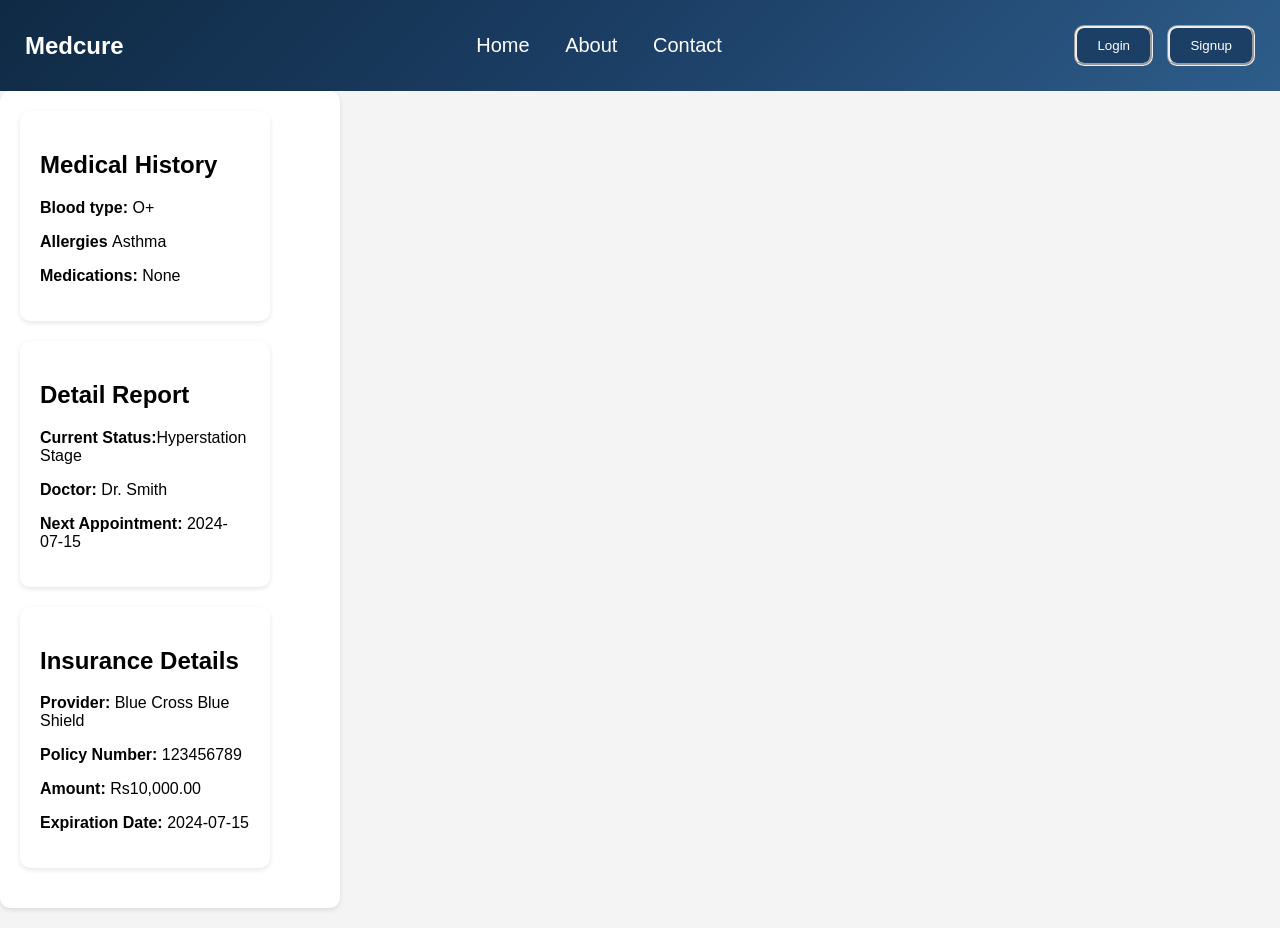
==== index.html @ 0394b895 "Initial commit" ====
<!DOCTYPE html>
<html lang="en">

<head>
    <meta charset="UTF-8">
    <meta name="viewport" content="width=device-width, initial-scale=1.0">
    <title>medcure</title>
    <link rel="stylesheet" href="style.css">
</head>

<body>
    <header class="navbar">
        <h1 class="logo">Medcure</h1>

        <nav>
            <a href="#">Home </a>
            <a href="#">About </a>
            <a href="#">Contact </a>
        </nav>

        <div>
            <button>Login</button>
            <button>Signup</button>
        </div>
    </header>
    
        <div class="container">

            <div class="cards">
                <div class="profile">
                    <h2>Medical History</h2>
                    <p><strong>Blood type:</strong> O+</p>
                    <p><strong>Allergies </strong>Asthma</p>
                    <p><strong>Medications:</strong> None</p>

                </div>

                <div class="health-box">
                    <h2>Detail Report</h2>
                    <p><strong>Current Status:</strong>Hyperstation Stage </p>
                    <p><strong>Doctor:</strong> Dr. Smith</p>
                    <p><strong>Next Appointment:</strong> 2024-07-15</p>
                </div>
                <div class="insurance-box">
                    <h2>Insurance Details</h2>
                    <p><strong>Provider:</strong> Blue Cross Blue Shield</p>
                    <p><strong>Policy Number:</strong> 123456789</p>
                    <p><strong>Amount:</strong> Rs10,000.00</p>
                    <p><strong>Expiration Date:</strong> 2024-07-15</p>

                </div>
            </div>    
            





        </div>
        





</body>

</html>
---- style.css ----
header {
     display: flex;
     justify-content: space-between;
     align-items: center;
     padding: 20px;
     background: linear-gradient(135deg, #0F2A44, #1C3F66, #2E5D8A);
     color: white;
 }

 header h1 {
     font-size: 24px;
     margin: 5px;
 }

 a {
     color: white;
     text-decoration: none;
     margin: 20px;
 }

 button {
     background-color: #1C3F66;
     color: white;
     border: groove;
     padding: 10px 20px 10px;
     margin: 5px;
     cursor: pointer;
     border-radius: 10px;
 }

 .button:hover {
     background-color: #2E5D8A;
 }

 body {
     font-family: Arial, sans-serif;
     margin: 0;
     padding: 0;
     background-color: #f4f4f4;
 }

 .navbar {
     display: flex;
     justify-content: space-between;
     align-items: center;
     padding: 20px;
 }

 .profile {
     width: 70%;
     background-color: white;
     border-radius: 10px;
     padding: 20px;
     margin-bottom: 20px;
     box-shadow: 0 2px 5px rgba(0, 0, 0, 0.1);
     transition: all 0.3s ease;
 }

 .profile:hover {
     box-shadow: 0 4px 10px rgba(0, 0, 0, 0.2);
     transform: translateY(-5px);
 }


 .health-box {
     width: 70%;
     background-color: white;
     border-radius: 10px;
     padding: 20px;
     margin-bottom: 20px;
     box-shadow: 0 2px 5px rgba(0, 0, 0, 0.1);
 }

 .health-box:hover {
     box-shadow: 0 4px 10px rgba(0, 0, 0, 0.2);
     transform: translateY(-5px);
 }


 .insurance-box {
     width: 70%;
     background-color: white;
     border-radius: 10px;
     padding: 20px;
     margin-bottom: 20px;
     box-shadow: 0 2px 5px rgba(0, 0, 0, 0.1);
 }

 .insurance-box:hover {
     box-shadow: 0 4px 10px rgba(0, 0, 0, 0.2);
     transform: translateY(-5px);
 }

 nav a {
     margin: 0 15px;
     font-size: 20px;
 }

 main {
     display: flex;
     padding: 20px;
 }

 .left {
     flex: 1;
     padding: 20px;
 }

 .right {
     flex: 1;
     display: flex;
     flex-direction: column;
     padding: 20px;
 }

 .container {
    grid-template-columns: repeat(3, 1fr);
     display:grid;
     justify-content: center;
     flex-wrap: wrap;
     gap: 20px;
     padding: auto;
 }

 .cards {
     width: 300px;
     background-color: white;
     border-radius: 10px;
     padding: 20px;
     margin-bottom: 20px;
     box-shadow: 0 2px 5px rgba(0, 0, 0, 0.1);
 }
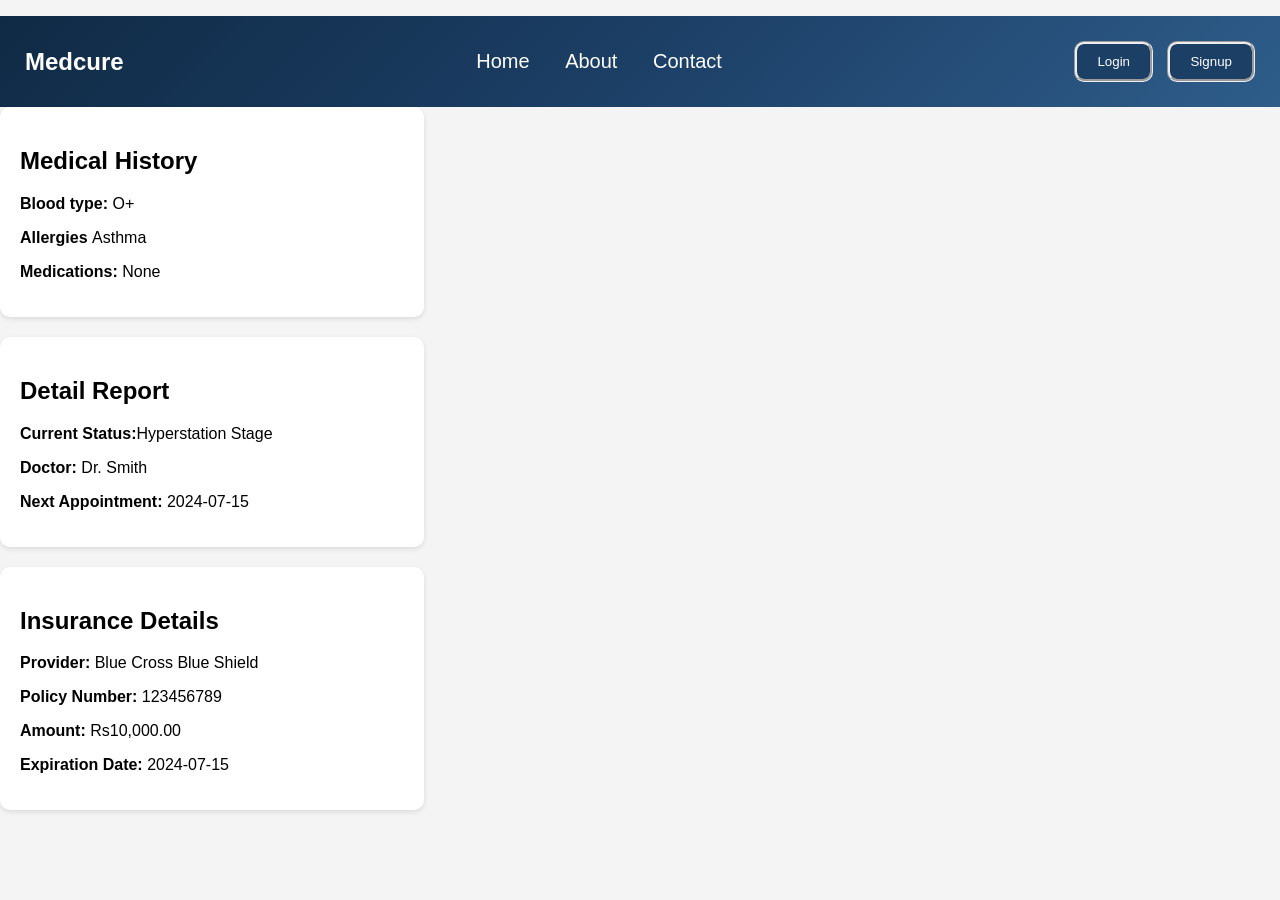
==== commit 05dbce14: "Update styles and add new files" ====
--- a/index.html
+++ b/index.html
@@ -9,9 +9,10 @@
 </head>
 
 <body>
+    <p>
     <header class="navbar">
         <h1 class="logo">Medcure</h1>
-
+                 
         <nav>
             <a href="#">Home </a>
             <a href="#">About </a>
@@ -23,46 +24,33 @@
             <button>Signup</button>
         </div>
     </header>
-    
-        <div class="container">
 
-            <div class="cards">
-                <div class="profile">
-                    <h2>Medical History</h2>
-                    <p><strong>Blood type:</strong> O+</p>
-                    <p><strong>Allergies </strong>Asthma</p>
-                    <p><strong>Medications:</strong> None</p>
+    <div class="container">
 
-                </div>
-
-                <div class="health-box">
-                    <h2>Detail Report</h2>
-                    <p><strong>Current Status:</strong>Hyperstation Stage </p>
-                    <p><strong>Doctor:</strong> Dr. Smith</p>
-                    <p><strong>Next Appointment:</strong> 2024-07-15</p>
-                </div>
-                <div class="insurance-box">
-                    <h2>Insurance Details</h2>
-                    <p><strong>Provider:</strong> Blue Cross Blue Shield</p>
-                    <p><strong>Policy Number:</strong> 123456789</p>
-                    <p><strong>Amount:</strong> Rs10,000.00</p>
-                    <p><strong>Expiration Date:</strong> 2024-07-15</p>
-
-                </div>
-            </div>    
-            
-
-
-
-
+        <div class="profile">
+            <h2>Medical History</h2>
+            <p><strong>Blood type:</strong> O+</p>
+            <p><strong>Allergies </strong>Asthma</p>
+            <p><strong>Medications:</strong> None</p>
 
         </div>
-        
 
+        <div class="health-box">
+            <h2>Detail Report</h2>
+            <p><strong>Current Status:</strong>Hyperstation Stage </p>
+            <p><strong>Doctor:</strong> Dr. Smith</p>
+            <p><strong>Next Appointment:</strong> 2024-07-15</p>
+        </div>
+        <div class="insurance-box">
+            <h2>Insurance Details</h2>
+            <p><strong>Provider:</strong> Blue Cross Blue Shield</p>
+            <p><strong>Policy Number:</strong> 123456789</p>
+            <p><strong>Amount:</strong> Rs10,000.00</p>
+            <p><strong>Expiration Date:</strong> 2024-07-15</p>
 
-
-
-
+        </div>
+    </div>
+</p>
 </body>
 
 </html>
--- a/style.css
+++ b/style.css
@@ -47,7 +47,7 @@
  }
 
  .profile {
-     width: 70%;
+     width: 30%;
      background-color: white;
      border-radius: 10px;
      padding: 20px;
@@ -61,9 +61,8 @@
      transform: translateY(-5px);
  }
 
-
  .health-box {
-     width: 70%;
+     width: 30%;
      background-color: white;
      border-radius: 10px;
      padding: 20px;
@@ -78,7 +77,7 @@
 
 
  .insurance-box {
-     width: 70%;
+     width: 30%;
      background-color: white;
      border-radius: 10px;
      padding: 20px;
@@ -113,16 +112,8 @@
      padding: 20px;
  }
 
- .container {
-    grid-template-columns: repeat(3, 1fr);
-     display:grid;
-     justify-content: center;
-     flex-wrap: wrap;
-     gap: 20px;
-     padding: auto;
- }
-
- .cards {
+ .cards 
+ {
      width: 300px;
      background-color: white;
      border-radius: 10px;
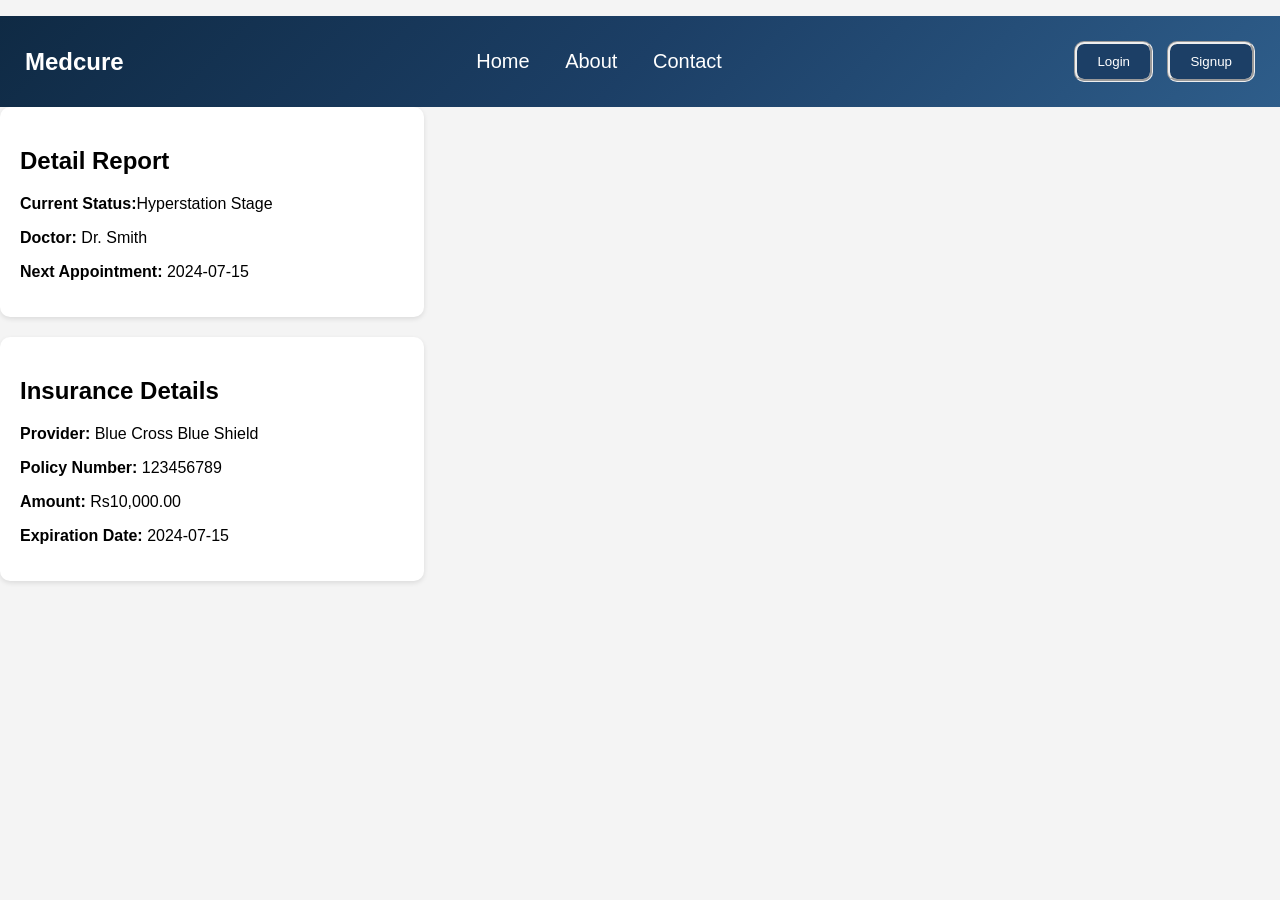
==== commit 65e542ff: "Remove medical history section from index.html Removed medical history section from the profile." ====
--- a/index.html
+++ b/index.html
@@ -27,13 +27,7 @@
 
     <div class="container">
 
-        <div class="profile">
-            <h2>Medical History</h2>
-            <p><strong>Blood type:</strong> O+</p>
-            <p><strong>Allergies </strong>Asthma</p>
-            <p><strong>Medications:</strong> None</p>
-
-        </div>
+        
 
         <div class="health-box">
             <h2>Detail Report</h2>
@@ -53,4 +47,4 @@
 </p>
 </body>
 
-</html>+</html>
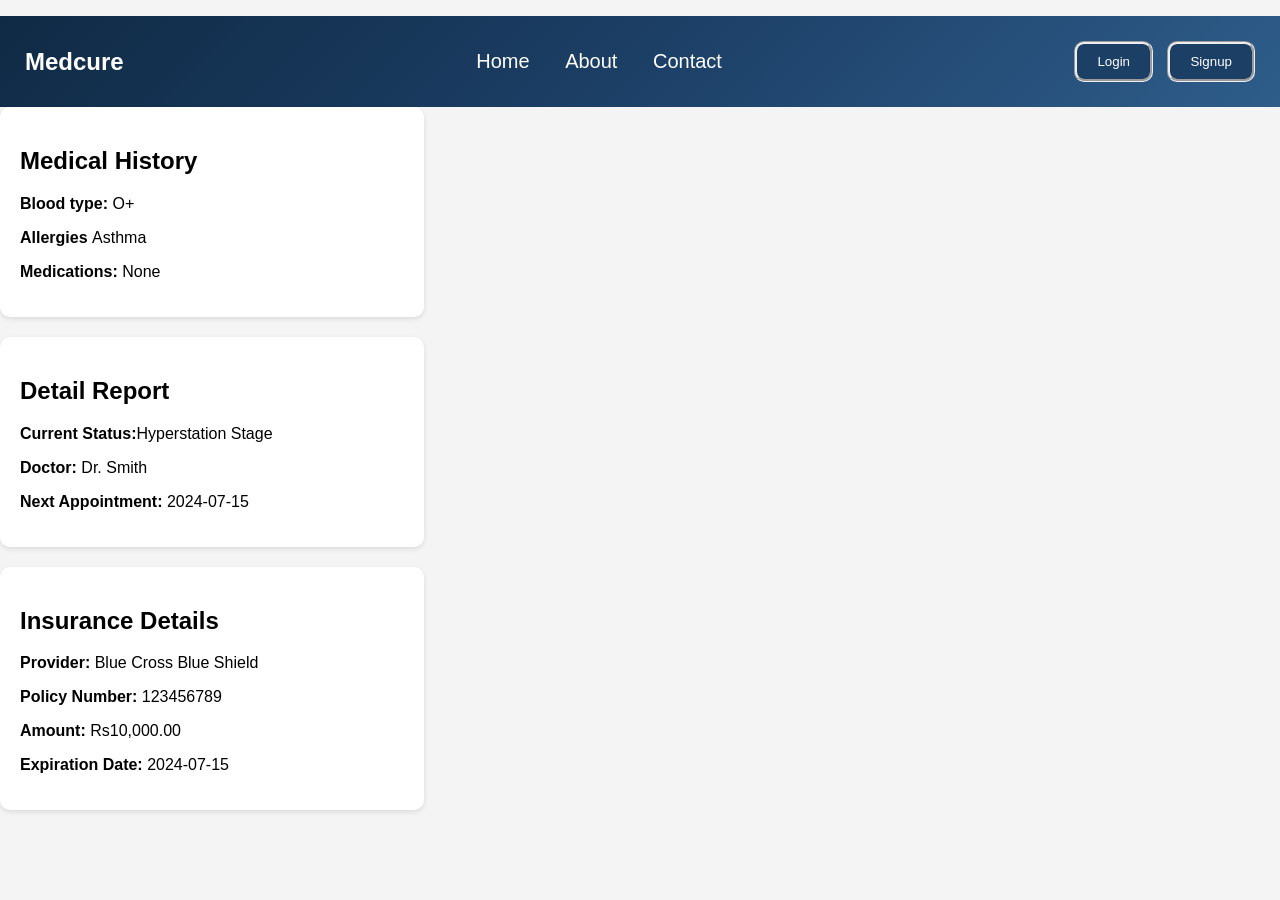
==== commit 789a3036: "Update index.html" ====
--- a/index.html
+++ b/index.html
@@ -27,7 +27,13 @@
 
     <div class="container">
 
-        
+        <div class="profile">
+            <h2>Medical History</h2>
+            <p><strong>Blood type:</strong> O+</p>
+            <p><strong>Allergies </strong>Asthma</p>
+            <p><strong>Medications:</strong> None</p>
+
+        </div>
 
         <div class="health-box">
             <h2>Detail Report</h2>
